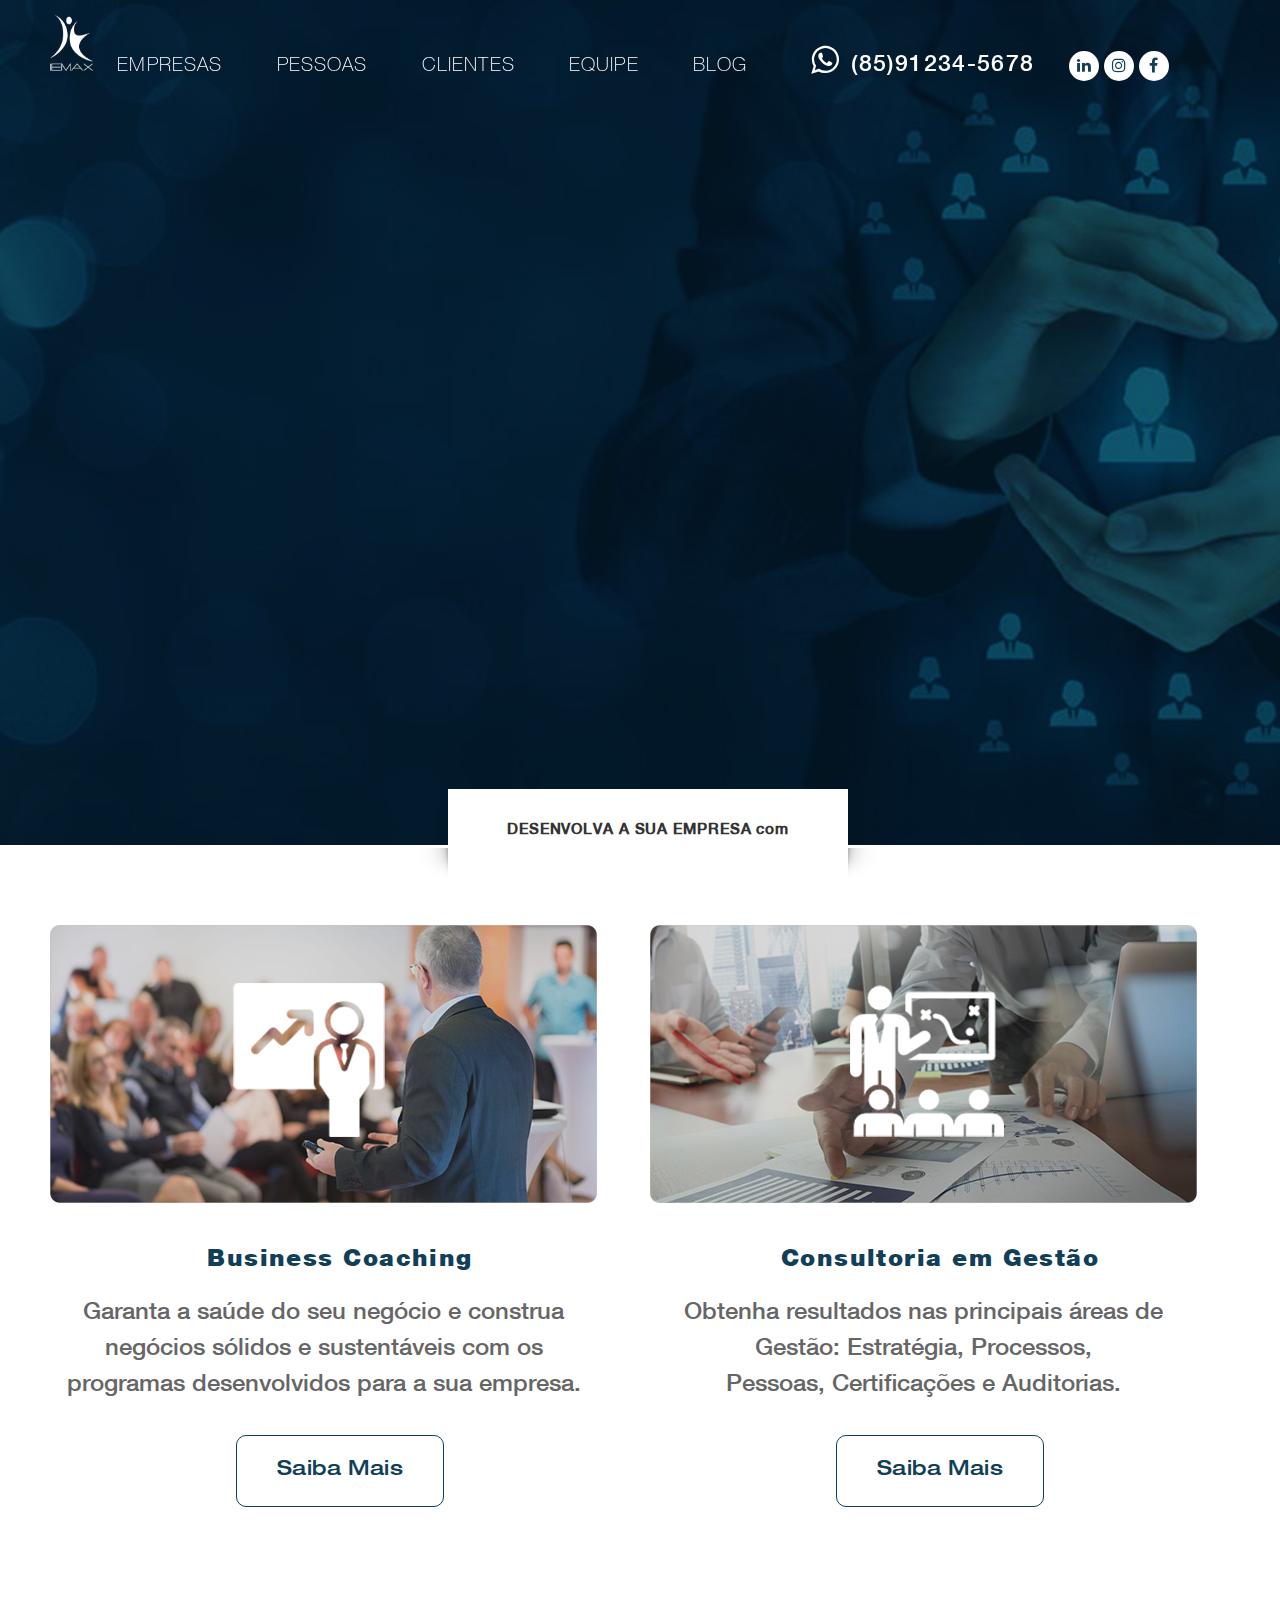
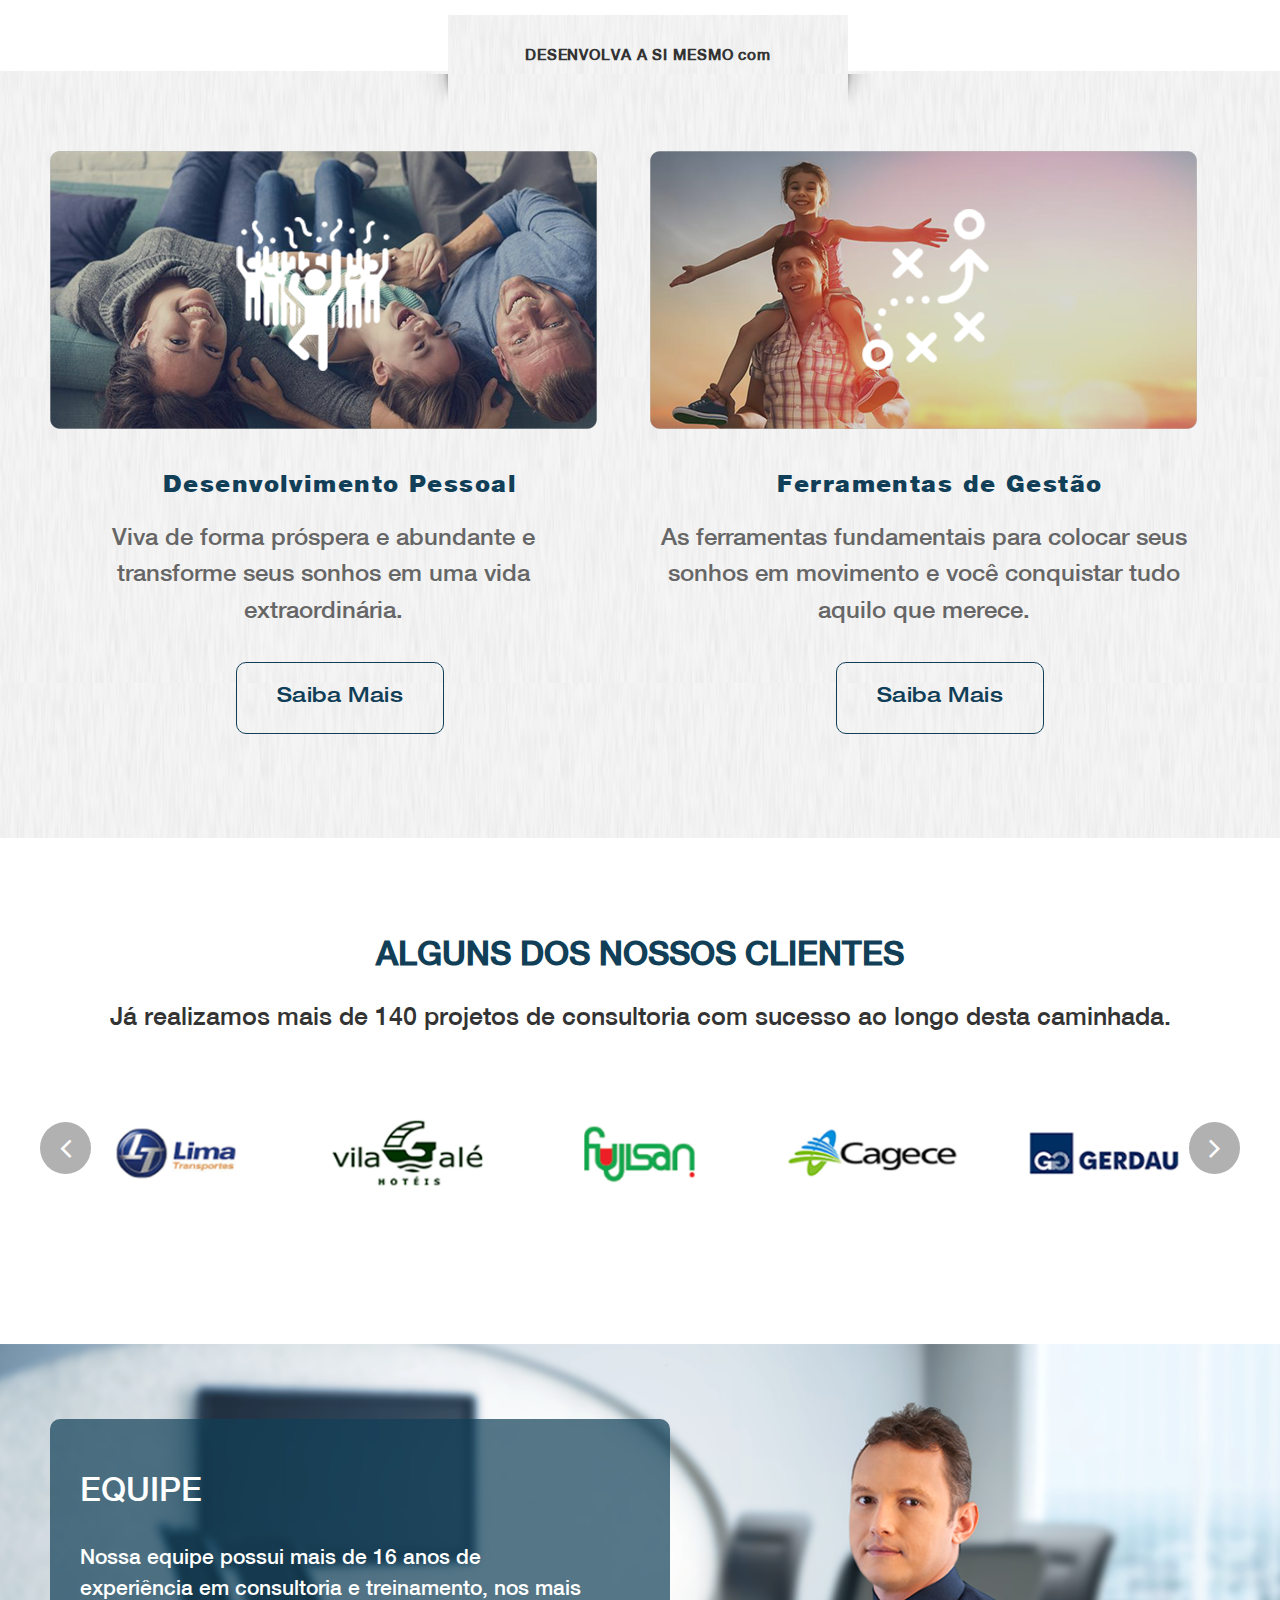
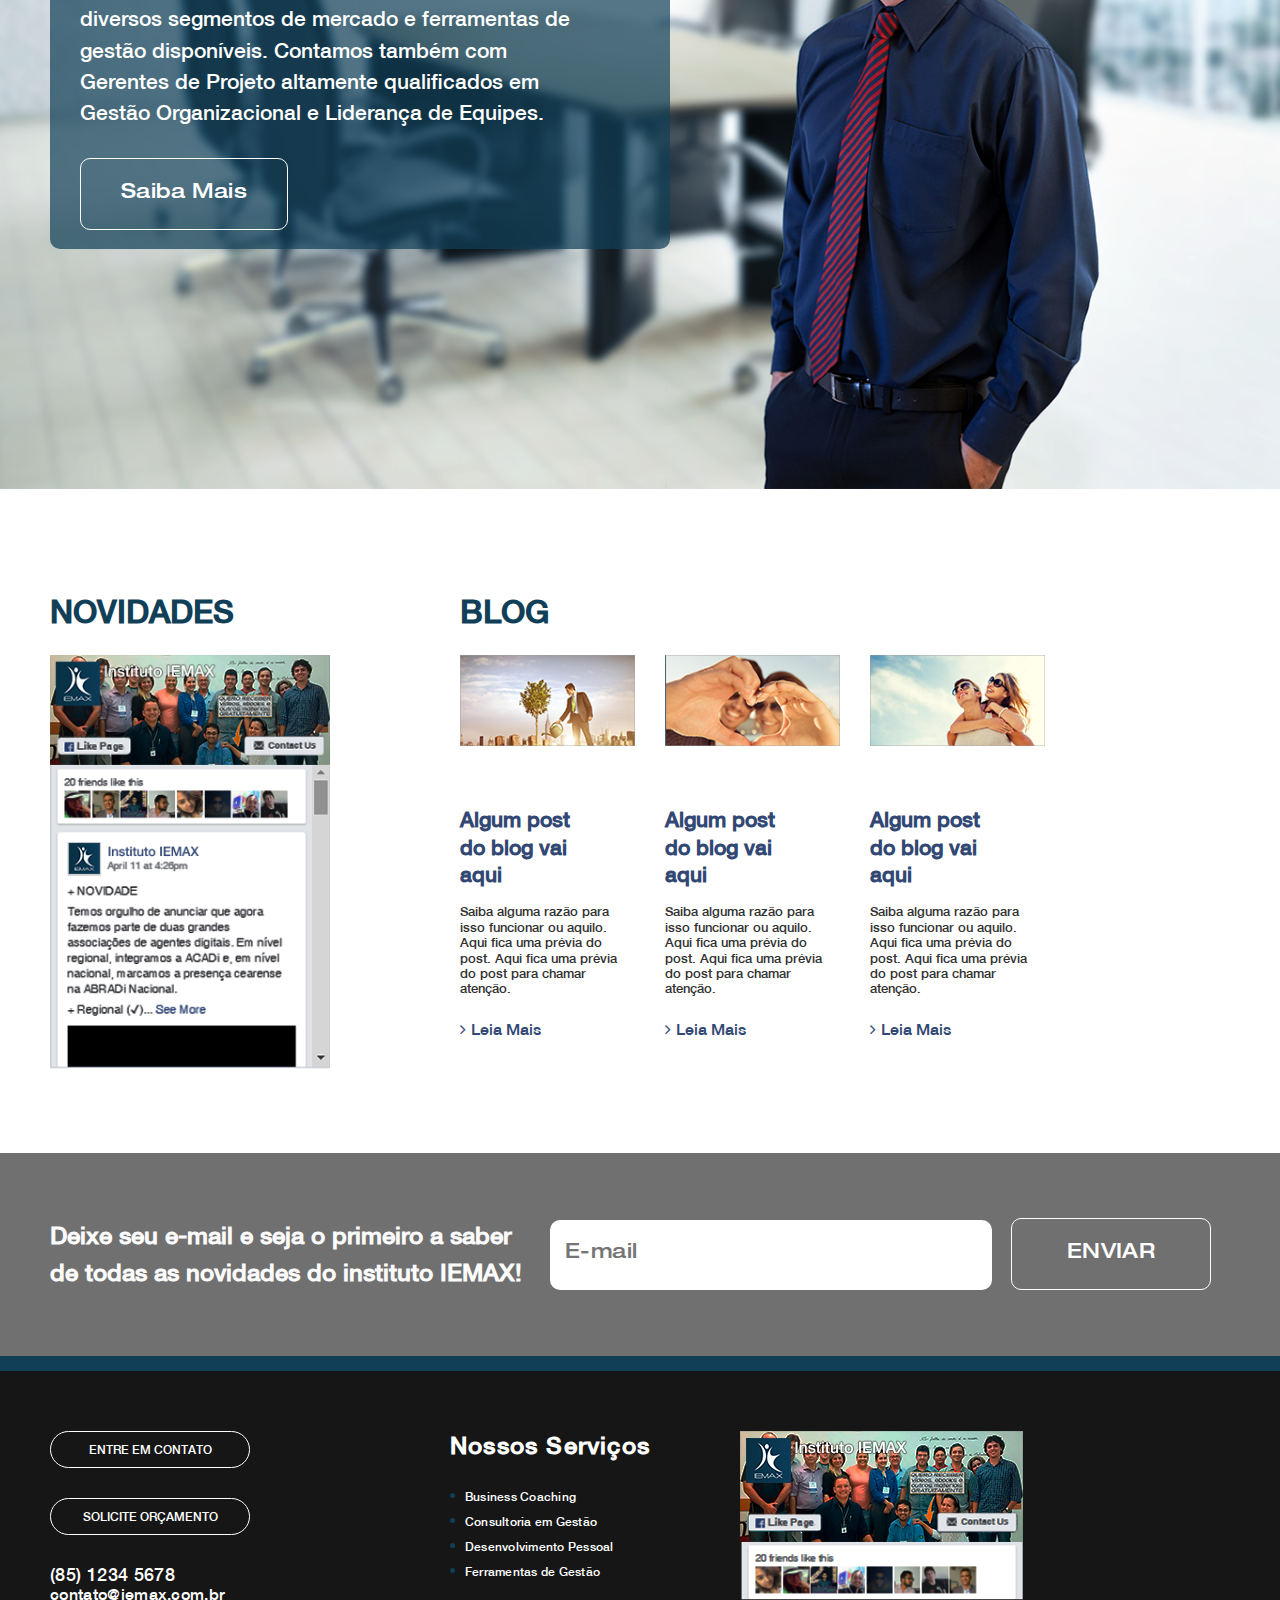
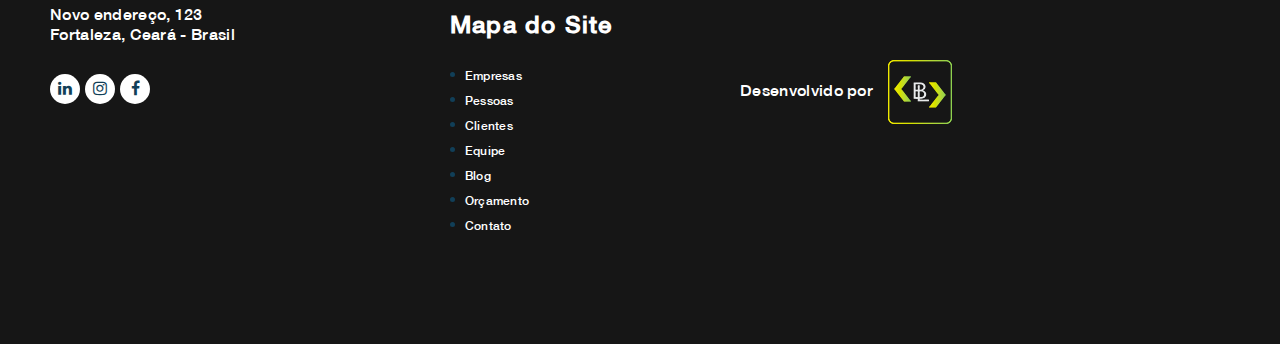
==== index.html @ 298dee43 "Iemax" ====
<!DOCTYPE html>
<html lang="pt">
<head>
  <meta charset="UTF-8">
  <meta name="viewport" content="width=device-width, initial-scale=1">
  <title>Instituto IEMAX | Compromisso com Excelência e Resultados</title>
  <link rel="stylesheet" type="text/css" href="css/style.css">
  <link rel="stylesheet" href="css/font-awesome.min.css">
  <link rel="stylesheet" type="text/css" href="css/grid.css">
  <link rel="stylesheet" href="css/owl.carousel.min.css">
  <link rel="stylesheet" href="css/owl.theme.default.min.css">
  <link rel="shortcut icon" href="img/favicon.ico"/>
</head>


<body>
 <header class="menu">
   <div class="container">
    <span class="mobile-btn"></span>
       <nav class="menu-nav mobile-menu grid-12">
         <ul>
           <li><a class="nav-logo" href="#intro"><img class="logo-menu" src="img/logo.png" alt="Logo IEMAX"></a></li>
           <li><a class="nav" href="#empresa">Empresas</a></li>
           <li><a class="nav" href="#pessoas">Pessoas</a></li>
           <li><a class="nav" href="#clientes">Clientes</a></li>
           <li><a class="nav" href="#equipe">Equipe</a></li>
           <li><a class="nav" href="#noticias">Blog</a></li>
           <li class="contato"><i class="fa fa-2x fa-whatsapp"></i><span class="telefone">(85)91234-5678</span></li>
           <li class="redes"><a class="icon" target="_blank" href="https://www.linkedin.com/company-beta/10015146/?pathWildcard=10015146"><i class="fa fa-linkedin"></i></a><a class="icon" target="_blank" href="https://www.instagram.com/instituto_iemax/"><i class="fa fa-instagram"></i></a><a class="icon" target="_blank" href="https://www.facebook.com/iemaxinstitutodeexcelencia"><i class="fa fa-facebook"></i></a></li>
         </ul>
       </nav>
       
   </div>
 </header>

 <div class="img-cor">
   <main class="intro" id="intro">
     <div class="container">
       <img class="logo" src="img/logo.png" alt="IEMAX">

       <h1><span class="first"><span class="margin"></span>Somos especialistas em <span class="up">desenvolver</span> a<br> </span><span class="second"><span class="up">excelência</span> em <strong>empresas</strong> e <strong>pessoas</strong></span></h1>
       <h2><span class="light">com</span> ferramentas<span class="light">/</span>consultorias<span class="light">/</span><span class="br"></span>treinamentos</h2>
     </div>
   </main>
 </div>

 <section class="empresa" id="empresa">
   <h1>DESENVOLVA A SUA EMPRESA com</h1>
   <div class="container">
      <div class="item grid-6">
        <img src="img/presentation.png" alt="Apresentação">
        <h2>Business Coaching</h2>
        <p>Garanta a saúde do seu negócio e construa negócios sólidos e sustentáveis com os<br> programas desenvolvidos para a sua empresa.</p>
        <a class="botao" href="business.html">Saiba Mais</a>
      </div>
      <div class="item grid-6">
        <span class="br"></span><img src="img/strategy.png" alt="Estratégia">
        <h2>Consultoria em Gestão</h2>
        <p>Obtenha resultados nas principais áreas de Gestão: Estratégia, Processos,<br> Pessoas, Certificações e Auditorias.</p>
        <a class="botao" href="consultoria.html">Saiba Mais</a>
      </div>
   </div>
 </section>

 <section class="pessoas" id="pessoas">
   <h1>DESENVOLVA A SI MESMO com</h1>
   <div class="container">
      <div class="item grid-6">
        <img src="img/desenvolvimento.png" alt="Apresentação">
        <h2>Desenvolvimento Pessoal</h2>
        <p>Viva de forma próspera e abundante e transforme seus sonhos em uma vida extraordinária.</p>
        <a class="botao" href="desenvolvimento.html">Saiba Mais</a>
      </div>
      <div class="item grid-6">
        <span class="br"></span><img src="img/gestao.png" alt="Estratégia">
        <h2>Ferramentas de Gestão</h2>
        <p>As ferramentas fundamentais para colocar seus sonhos em movimento e você conquistar tudo aquilo que merece.</p>
        <a class="botao" href="ferramentas.html">Saiba Mais</a>
      </div>
   </div>
 </section>

  <section class="clientes" id="clientes">
   <div class="container">
     <h1>Alguns dos nossos clientes</h1>
     <p>Já realizamos mais de 140 projetos de consultoria com sucesso ao longo desta caminhada.</p>
       <div class="owl-carousel">
        
            <div class="owl-item">
                <img src="img/logos/fujisan.png" alt="Logo Fujisan" />
            </div>

            <div class="owl-item">
                <img src="img/logos/cagece.png" alt="Logo Cagece" />
            </div>

            <div class="owl-item">
                <img src="img/logos/gerdau.png" alt="" />
            </div>

            <div class="owl-item">
                <img src="img/logos/servis.png" alt="" />
            </div>

            <div class="owl-item">
                <img src="img/logos/lima.png" alt="" />
            </div>

            <div class="owl-item">
                <img src="img/logos/vilagale.png" alt="" />
            </div>
        
      </div>
   </div>
  </section>

  <section class="equipe" id="equipe">
    <div class="container">
      <div class="grid-12">
        <div class="quadro">
          <h2>Equipe</h2>
          <p>Nossa equipe possui mais de 16 anos de experiência em consultoria e treinamento, nos mais diversos segmentos de mercado e ferramentas de gestão disponíveis. Contamos também com Gerentes de Projeto altamente qualificados em Gestão Organizacional e Liderança de Equipes.</p>
          <a class="botao" href="equipe.html">Saiba Mais</a>
        </div>
      </div>
    </div>
  </section>

  <section class="noticias" id="noticias">
   <div class="container">
     <div class="novidades grid-3">
       <h2>Novidades</h2>
       <img src="img/facebook.png" alt="Facebook">
     </div>

     <div class="blog grid-9">
       <h2>Blog</h2>
       <div class="item grid-3">
         <img src="img/blog1.png" alt="Blog 1">
         <h3>Algum post do blog vai aqui</h3>
         <p>Saiba alguma razão para isso funcionar ou aquilo. Aqui fica uma prévia do post. Aqui fica uma prévia do post para chamar atenção.</p>
         <i class="fa fa-angle-right"></i><a href="#">Leia Mais</a>
       </div>
       <div class="item grid-3">
         <img src="img/blog2.png" alt="Blog 1">
         <h3>Algum post do blog vai aqui</h3>
         <p>Saiba alguma razão para isso funcionar ou aquilo. Aqui fica uma prévia do post. Aqui fica uma prévia do post para chamar atenção.</p>
         <i class="fa fa-angle-right"></i><a href="#">Leia Mais</a>
       </div>
       <div class="item grid-3">
         <img src="img/blog3.png" alt="Blog 1">
         <h3>Algum post do blog vai aqui</h3>
         <p>Saiba alguma razão para isso funcionar ou aquilo. Aqui fica uma prévia do post. Aqui fica uma prévia do post para chamar atenção.</p>
         <i class="fa fa-angle-right"></i><a href="#">Leia Mais</a>
       </div>
     </div>
   </div>
  </section>

  <section class="isca">
    <div class="container">
      <div class="texto grid-5">
        <h2>Deixe seu e-mail e seja o primeiro a saber de todas as novidades do instituto IEMAX!</h2>
      </div>
      <div class="grid-7">
        <form>
          <label>E-mail</label>
          <input type="text" placeholder="E-mail">
          <button type="submit">Enviar</button>
        </form>
      </div>
    </div>
  </section>

  <footer class="footer">
    <div class="container">
      <div class="primeira-coluna grid-4">
        <a class="botao" href="#">Entre em Contato</a>
        <a class="botao" href="#">Solicite Orçamento</a>
        <p class="numero">(85) 1234 5678</p>
        <p>contato@iemax.com.br</p>
        <p>Novo endereço, 123</p>
        <p>Fortaleza, Ceará - Brasil</p>
        <div class="redes">
          <a class="icon" target="_blank" href="https://www.linkedin.com/company-beta/10015146/?pathWildcard=10015146"><i class="fa fa-linkedin"></i></a><a class="icon" target="_blank" href="https://www.instagram.com/instituto_iemax/"><i class="fa fa-instagram"></i></a><a class="icon" target="_blank" href="https://www.facebook.com/iemaxinstitutodeexcelencia"><i class="fa fa-facebook"></i></a>
        </div>
      </div>

      <div class="segunda-coluna grid-3">
         <h2>Nossos Serviços</h2>
         <ul>
          <li><a href="business.html">Business Coaching</a></li>
          <li><a href="consultoria.html">Consultoria em Gestão</a></li>
          <li><a href="desenvolvimento.html">Desenvolvimento Pessoal</a></li>
          <li><a href="ferramentas.html">Ferramentas de Gestão</a></li>
        </ul>
        <h2>Mapa do Site</h2>
        <ul>
          <li><a href="#">Empresas</a></li>
          <li><a href="#">Pessoas</a></li>
          <li><a href="#">Clientes</a></li>
          <li><a href="#">Equipe</a></li>
          <li><a href="#">Blog</a></li>
          <li><a href="#">Orçamento</a></li>
          <li><a href="#">Contato</a></li>
        </ul>
      </div>

      <div class="terceira-coluna grid-5">
        <img src="img/footer.png" alt="Redes">
        <div class="logo-breno">
          <p>Desenvolvido por </p>
          <a href="http://brenolemos.com"><img src="img/logo-breno-vazada.png" alt=""></a>
        </div>
      </div>
    </div>
  </footer>
  
  
  <script type="text/javascript" src="js/jquery-3.2.1.min.js"></script>
  <script type="text/javascript" src="js/owl.carousel.min.js"></script>
  <script type="text/javascript" src="js/plugins.js"></script>
  <script type="text/javascript" src="js/app.js"></script>
  
</body>
</html>
---- css/style.css ----
@font-face {
  font-family: 'HelveNueThin';
  src: url('../fonts/HelveticaNeueLTPro-Th.otf');
}
@font-face {
  font-family: 'Alright Sans Regular';
  src: url('../fonts/Alright Sans/AlrightSans-Regular-v3.otf');
}
@font-face {
  font-family: 'Alright Sans Light';
  src: url('../fonts/Alright Sans/AlrightSans-Light-v3.otf');
}
@font-face {
  font-family: 'Alright Sans Medium';
  src: url('../fonts/Alright Sans/AlrightSans-Medium-v3.otf');
}
@font-face {
  font-family: 'Alright Sans Bold';
  src: url('../fonts/Alright Sans/AlrightSans-Bold-v3.otf');
}
@font-face {
  font-family: 'Alright Sans Black';
  src: url('../fonts/Alright Sans/AlrightSans-Black-v3.otf');
}
@font-face {
  font-family: 'Alright Sans Light';
  src: url('../fonts/Alright Sans/AlrightSans-Light-v3.otf');
}
@font-face {
  font-family: 'Helvetica Medium';
  src: url('../fonts/helvetica-65-medium.ttf');
}
@font-face {
  font-family: 'Helvetica Black';
  src: url('../fonts/helvetica-95-black.ttf');
}
@font-face {
  font-family: 'HelveticaNeue Medium';
  src: url('../fonts/helvetica-neue-lt-std-63-medium-extended.otf');
}
/* Reset */

body, h1, h2, h3, p, ul {
  margin: 0;
  padding: 0;
}
img {
  display: block;
  max-width: 100%;
}
/* Menu */
.menu {
  padding-top: 15px;
  padding-bottom: 15px;
  position: fixed;
  top: 0;
  width: 100%;
  background-color: transparent;
  z-index: 1000;
  transition: all .3s ease;
}
.menu-nav {
  float: left;
}
.menu-nav li {
  display: inline-block;
  margin: 0;
}
.menu-nav .nav-logo .logo-menu {
  width: 43.333px;
  height: 56px;
}

.menu-nav .contato {
  margin-left: 30px;
  margin-right: 10px;
}
.menu-nav .nav {
  display: block;
  padding: 0 20px;
  text-decoration: none;
  color: #ffffff;
  font-size: 1.2em;
  line-height: 2.5137em;
  font-family: 'HelveNueThin', sans-serif;
  text-transform: uppercase;
  letter-spacing: 0.06em;
  transition: all .3s ease;
  margin-right: 10px;
}
.menu-nav .nav:hover {

  border-radius: 50px;
  background: #113f58;
}

.redes li {
  display: inline-block;
}
.fa-whatsapp {
  text-decoration: none;
  color: #fff;
	margin-right: 5px;
	display: inline-block;
	width: 25px;
	height: 25px;
	text-align: center;
	text-rendering: auto;
}
.redes .icon {
  text-decoration: none;
  color: #113f58;
  border-radius: 50%;
	margin-right: 5px;
	display: inline-block;
	width: 30px;
	height: 30px;
	text-align: center;
	background: #fff;
	text-rendering: auto;
    transition: all .3s ease;
}
.redes .icon:hover {
  color: #fff;
  background: #113f58;
}
.redes i {
  margin-top: 6px;
}
.telefone {
  color: #fff;
  font-family: 'Helvetica Medium', sans-serif;
  font-size: 1.43em;
  letter-spacing: 0.06em;
  margin-left: 10px;
  margin-right: 20px;
  margin-top: -10px;
}
.fa {
  margin-top: 4px;
}
/*Mobile-Menu*/
@media only screen and (max-width: 768px) {

.mobile-btn {
	display: block;
	color: white;
	width: 36px;
	height: 36px;
	border-top: 4px solid;
	margin: 20px 0 0 20px;
	float: left;
	position: relative;
    left: 0;
	cursor: pointer;
	-webkit-backface-visibility: hidden;
}

.mobile-btn::after, .mobile-btn::before {
	content: '';
	display: block;
	height: 4px;
	margin-top: 6px;
	background: currentColor;
	position: relative;
	transition: transform .2s ease;
}

.mobile-btn.active {
	border-top-color: transparent;
}

.mobile-btn.active::after {
	margin-top: 0px;
	top: 2px;
	transform: rotate(45deg);
}

.mobile-btn.active::before {
	margin-top: 0px;
	top: 6px;
	transform: rotate(135deg);
}

.menu-nav.mobile-menu {
	position: fixed;
	background: #161616;
	padding: 10px;
	top: 80px;
	left: 10px;
    max-width: 280px;
	opacity: 0;
	visibility: hidden;
	transform: translate3d(60px, 0px, 0px);
	transition: .3s;
}

.menu-nav.mobile-menu.active {
	opacity: 1;
	visibility: visible;
	transform: translate3d(0px, 0px, 0px);
}

.menu-nav.mobile-menu li {
	display: block;
}
  .menu-nav.mobile-menu .contato, .menu-nav.mobile-menu .redes {
    margin: 10px auto;
    text-align: center;
  }

.menu-nav.mobile-menu li a {
	border-bottom: 2px solid;
	text-align: center;
}
  .menu-nav .nav-logo .logo-menu {
    text-align: center;
    margin: 0 auto;
  }
	
}

/* Intro */
.intro {
  background: url(../img/bg-intro.jpg) no-repeat center center;
  background-size: cover;
  padding: 150px 0 180px 0;
  text-align: center;
  position: relative;
}

.intro img {
  display: block;
  margin: 0 auto 50px auto;
}
.intro h1 {
  font-family: 'Alright Sans Regular', sans-serif;
  color: #fff;
  font-size: 2.1893em;
  line-height: 1.5625em;
  border-top: solid 1px rgba(255, 255, 255, 0.25);
  border-bottom: solid 1px rgba(255, 255, 255, 0.25);
  width: 662px;
  margin: 0 auto 1.25em auto;
}

.intro h1::before {
  content: '';
  display: block;
  width: 662px;
  border-top: solid 1px;
  border-color: rgba(255, 255, 255, 0.25);
  margin: 10px auto 0.35em auto;
}
.intro h1::after {
  content: '';
  display: block;
  width: 662px;
  border-top: solid 1px;
  border-color: rgba(255, 255, 255, 0.25);
  margin: 10px auto 0.25em auto;
}
.intro h2 {
  color: #fff;
  margin-top: 20px;
  font-family: 'Alright Sans Black';
  font-size: 1.49em;
  line-height: 1.8362em;
  letter-spacing: 0.03em;
  text-transform: uppercase;
}
.intro .light {
  font-family: 'Alright Sans Light';
  text-transform: none;
  font-size: 1em;
}
.intro .first {
  letter-spacing: -0.014em;
}
.intro .second {
  letter-spacing: 0.033em;
}
.intro .up {
  text-transform: uppercase;
}
.intro strong {
  font-family: 'Alright Sans Bold';
}

@media only screen and (max-width: 767px) {
  .intro {
    text-align: center;
  }
  .intro h1 {
    font-size: 1.5em;
    border-top: solid 1px rgba(255, 255, 255, 0.25);
    border-bottom: solid 1px rgba(255, 255, 255, 0.25);
    width: 300px;
  }
  .intro h1::before, .intro h1::after {
    width: 300px;
  }
  .intro h2 {
    font-size: 0.9em;
    text-align: center;
    max-width: 300px;
  }
  .intro .br {
    display: block;
  }
}

/* Empresa */
.empresa {
  padding: 80px 0;
  position: relative;
}
.empresa h1 {
  text-align: center;
  display: block;
  position: absolute;
  left: 35%;
  top: -56px;
  background-color: #fff;
  z-index: 99;
  width: 400px;
  font-family: 'Helvetica Medium', sans-serif;
  font-size: 0.9275em;
  letter-spacing: 0.06em;
  color: #333;
  padding-top: 30px;
  padding-bottom: 10px;
}
.empresa h1::before {
  content: '';
  position: absolute;
  bottom: -38px;
  left: -35px;
  width: 35px;
  height: 38px;
  background: url("../img/shadow.png");
}
.empresa h1::after {
  -moz-transform: scaleX(-1);
  -webkit-transform: scaleX(-1);
  -ms-transform: scaleX(-1);
  transform: scaleX(-1);
  content: '';
  position: absolute;
  bottom: -38px;
  right: -35px;
  width: 35px;
  height: 38px;
  background: url("../img/shadow.png");
}
.empresa .item {
  text-align: center;
  margin-bottom: 40px;
}

.empresa .item h2 {
  margin-top: 45px;
  margin-bottom: 25px;
  text-align: center;
  font-size: 1.5081em;
  line-height: 0.8281em;
  letter-spacing: 0.06em;
  color: #113f58;
  font-family: 'Helvetica Black';
}
.empresa .item p {
  font-size: 1.5081em;
  line-height: 1.5em;
  color: #666666;
  font-family: 'Helvetica Medium';
  text-align: center;
  margin-bottom: 50px;
  max-width: 547px;
}
.empresa .item .botao {
  font-family: 'HelveticaNeue Medium';
  font-size: 1.25em;
  line-height: 2em;
  letter-spacing: 0.02em;
  color: #113f58;
  text-decoration: none;
  text-align: center;
  margin: 0 auto;
  border: 1.5px solid #113f58;
  padding: 25px 40px;
  border-radius: 10px;
  transition: all .3s ease;
}
.empresa .item .botao:hover {
  color: #fff;
  background: #113f58;
}
@media only screen and (max-width: 767px) {
  /*.empresa h1 {
    left: 20%;
    max-width: 300px;
  }*/
  .empresa h1 {
    font-size: 0.8em;
    width: 19em;
    height: 2.5em;
    top: -31px;
    line-height: 2.5em;
    margin-bottom: -2.5em;
    margin-left: -5em;
    padding-top: 0.5em;
  }

  .empresa h1:before, .empresa h1:after {
    height: 15px;
    bottom: -15px;
    background-size: 100% 100%;
  }
  .empresa .br {
    display: block;
    margin-bottom: 50px;
  }
}

@media only screen and (max-width: 350px) {
  .empresa h1 {
    left: 30%;
  }
}
/* Pessoas */
.pessoas {
  padding: 80px 0;
  position: relative;
  background: url("../img/metallic.png");
  margin-top: 60px;
}
.pessoas h1 {
  text-align: center;
  display: block;
  position: absolute;
  left: 35%;
  top: -56px;
  background-color: #fff;
  z-index: 99;
  width: 400px;
  font-family: 'Helvetica Medium', sans-serif;
  font-size: 0.9275em;
  letter-spacing: 0.06em;
  color: #333;
  padding-top: 30px;
  padding-bottom: 10px;
  background: url("../img/metallic.png");
}
.pessoas h1::before {
  content: '';
  position: absolute;
  bottom: -38px;
  left: -35px;
  width: 35px;
  height: 38px;
  background: url("../img/shadow.png");
}
.pessoas h1::after {
  -moz-transform: scaleX(-1);
  -webkit-transform: scaleX(-1);
  -ms-transform: scaleX(-1);
  transform: scaleX(-1);
  content: '';
  position: absolute;
  bottom: -38px;
  right: -35px;
  width: 35px;
  height: 38px;
  background: url("../img/shadow.png");
}
.pessoas .item {
  text-align: center;
  margin-bottom: 40px;
}

.pessoas .item h2 {
  margin-top: 45px;
  margin-bottom: 25px;
  text-align: center;
  font-size: 1.5081em;
  line-height: 0.8281em;
  letter-spacing: 0.06em;
  color: #113f58;
  font-family: 'Helvetica Black';
}
.pessoas .item p {
  font-size: 1.5081em;
  line-height: 1.5em;
  color: #666666;
  font-family: 'Helvetica Medium';
  text-align: center;
  margin-bottom: 50px;
  max-width: 547px;
}
.pessoas .item .botao {
  font-family: 'HelveticaNeue Medium';
  font-size: 1.25em;
  line-height: 2em;
  letter-spacing: 0.02em;
  color: #113f58;
  text-decoration: none;
  text-align: center;
  margin: 0 auto;
  border: 1.5px solid #113f58;
  padding: 25px 40px;
  border-radius: 10px;
  transition: all .3s ease;
}
.pessoas .item .botao:hover {
  color: #fff;
  background: #113f58;
}
@media only screen and (max-width: 767px) {
  .pessoas h1 {
    font-size: 0.9em;
    width: 18em;
    height: 2.5em;
    top: -35px;
    line-height: 2.5em;
    margin-bottom: -2.5em;
    margin-left: -5em;
    padding-top: 0.5em;
  }

  .pessoas h1:before, .pessoas h1:after {
    height: 15px;
    bottom: -15px;
    background-size: 100% 100%;
  }
  /*.pessoas h1 {
    left: 20%;
    max-width: 300px;
  }*/
  .pessoas .br {
    display: block;
    margin-bottom: 50px;
  }
 
}

@media only screen and (max-width: 350px) {
  .pessoas h1 {
    left: 30%;
  }
}

/* Clientes */
.clientes {
  padding: 80px 0;
  text-align: center;
}
.clientes h1 {
  font-family: 'Helvetica Medium';
  font-size: 2.065em;
  line-height: 2.1718em;
  color: #113f58;
  text-transform: uppercase;
}
.clientes p {
  font-family: 'Helvetica Medium';
  font-size: 1.5443em;
  line-height: 2.1718em;
  color: #333333;
}

.owl-carousel .fa-angle-left {
  color: #fff;
  background: #B1B1B1;
  border-radius: 50%;
  padding: 10px 20px;
  position: absolute;
  bottom: 90px;
  left: 0;
  overflow: hidden;
}
.owl-carousel .fa-angle-right {
  color: #fff;
  background: #B1B1B1;
  border-radius: 50%;
  padding: 10px 20px;
  position: absolute;
  bottom: 90px;
  right: 0;
  overflow: hidden;
}

/*Equipe*/

.equipe {
  background: url('../img/bg-equipe.png') no-repeat center center;
  background-size: cover;
}
.equipe-interna .quadro-interna {
  margin: 120px 0 !important;
  padding-bottom: 150px !important;
}

.equipe-interna .interna {
  font-size: 1em;
  letter-spacing: 0.02em;
  margin-bottom: 0;
}
.equipe-interna h3 {
  font-family: 'Helvetica Medium';
  color: #fff;
  font-size: 1.5em;
  line-height: 1.8321em;
  margin-bottom: 10px;
  margin-top: 30px;
  text-transform: uppercase;
  font-weight: normal;
  opacity: 1;
}
.equipe-interna ul {
  list-style: none;
}
.equipe-interna li {
  font-size: 1em;
  letter-spacing: 0.02em;
  margin-bottom: 0;
  font-family: 'Helvetica Medium';
  color: #fff;
  line-height: 1.5em;
  font-weight: normal;
  opacity: 1;
}
.equipe-interna i {
  margin-right: 10px;
}
.equipe .quadro {
  background-color: rgba(17, 63, 88, 0.71);
  max-width: 620px;
  border-radius: 10px;
  padding-top: 40px;
  padding-left: 30px;
  padding-right: 75px;
  padding-bottom: 35px;
  margin-bottom: 240px;
  margin-top: 75px;
}
.equipe h2 {
  font-family: 'Helvetica Medium';
  color: #fff;
  font-size: 2.0875em;
  line-height: 1.8321em;
  margin-bottom: 20px;
  text-transform: uppercase;
  font-weight: normal;
  opacity: 1;
}
.equipe p {
  font-family: 'Helvetica Medium';
  color: #fff;
  font-size: 1.3062em;
  line-height: 1.5em;
  margin-bottom: 45px;
  font-weight: normal;
  opacity: 1;
}
.equipe .botao {
  font-family: 'HelveticaNeue Medium';
  font-size: 1.25em;
  line-height: 2em;
  letter-spacing: 0.02em;
  color: #fff;
  text-decoration: none;
  text-align: center;
  margin: 0 auto;
  border: 1.5px solid #fff;
  padding: 25px 40px;
  border-radius: 10px;
  transition: all .3s ease;
  z-index: 99;
  opacity: 1
}
.equipe .botao:hover {
  color: #113f58;
  background: #fff;
}
@media only screen and (max-width: 767px) {
  .equipe .quadro {
    max-width: 300px;
    padding-left: 10px;
    padding-right: 10px;
  }
  .equipe p {
    font-size: 1.2em;
  }
  .equipe-interna .quadro-interna {
    padding-bottom: 30px !important;
  }
}

/*Notícias*/
.noticias {
  padding: 80px 0;
  
}
.noticias h2 {
  font-family: 'Helvetica Medium', sans-serif;
  text-transform: uppercase;
  font-size: 1.9712em;
  line-height: 2.7512em;
  color: #113f58;
}
.noticias .blog {
  padding-left: 100px;
}
.noticias .blog .item {
  margin-right: 20px;
}
.noticias .blog h2 {
  margin-left: 10px;
}
.noticias .blog h3 {
  font-family: 'Helvetica Medium', sans-serif;
  font-size: 1.3412em;
  line-height: 1.3018em;
  color: #324874;
  max-width: 110px;
  margin-top: 60px;
  margin-bottom: 15px;
}
.noticias .blog p {
  font-family: 'Helvetica Medium', sans-serif;
  font-size: 0.8206em;
  line-height: 1.1718em;
  color: #323232;
  margin-bottom: 20px;
}
.noticias .blog a {
  text-decoration: none;
  font-family: 'Helvetica Medium', sans-serif;
  color: #324874;
  margin-left: 5px;
}
.noticias .blog .fa-angle-right {
  color: #324874;
}


@media only screen and (max-width: 767px) {
  .noticias .blog {
    padding-left: 0;
  }
}


/*Isca*/

.isca {
  padding: 65px 0;
  background: #707070;
  border-bottom: 15px solid #113f58;
}
.isca h2 {
  font-family: 'Helvetica Medium', sans-serif;
  font-size: 1.52em;
  line-height: 1.5em;
  color: #fbfbfb;
  max-width: 482px;
}

.isca form label {
  display: none;
}
.isca form input {
  width: 442px;
  background: #ffffff;
  font-family: 'HelveticaNeue Medium', sans-serif;
  font-size: 1.2512em;
  line-height: 1.998em;
  letter-spacing: 0.02em;
  color: #707070;
  padding: 15px;
  border-radius: 10px;
  border: none;
  outline: none;
}
.isca button {
  background: none;
  width: 200px;
  border: 1px solid #fff;
  padding-top: 15px;
  padding-bottom: 15px;
  border-radius: 10px;
  position: relative;
  font-family: 'HelveticaNeue Medium', sans-serif;
  font-size: 1.25em;
  line-height: 2em;
  letter-spacing: 0.02em;
  color: #fff;
  cursor: pointer;
  margin-left: 15px;
  text-transform: uppercase;
}
@media only screen and (max-width: 767px) {
  .isca form input {
    max-width: 300px;
    margin-bottom: 30px;
  }
  .isca form {
    text-align: center;
  }
}

/* Footer */

.footer {
  padding-top: 60px;
  padding-bottom: 80px;
  background: #161616;
  font-family: 'Helvetica Medium', sans-serif;
}
.footer .botao {
  font-size: 0.75em;
  max-width: 200px;
  text-decoration: none;
  border-radius: 50px;
  border: 1px solid #fff;
  background: none;
  color: #fff;
  padding: 10px 30px;
  margin-bottom: 30px;
  display: block;
  text-align: center;
  text-transform: uppercase;
  transition: all .3s ease;
}
.footer .botao:hover {
  background: #fff;
  color: #161616;
}
.footer .numero {
  font-size: 1.1456em;
  color: #fff;
  line-height: 1em;
  letter-spacing: 0.02em;
}
.footer p {
  color: #fff;
  font-size: 1em;
  letter-spacing: 0.02em;
}
.footer .primeira-coluna .redes {
  margin-top: 30px;
}
.footer .primeira-coluna .redes i {
  margin-top: 6px;
}
.footer .primeira-coluna .redes a{
  text-decoration: none;
  color: #113f58;
  border-radius: 50%;
	margin-right: 5px;
	display: inline-block;
	width: 30px;
	height: 30px;
	text-align: center;
	background: #fff;
	text-rendering: auto;
    transition: all .3s ease;
}
.footer .primeira-coluna .redes a:hover {
  color: #fff;
  background: #113f58;
}

.footer .segunda-coluna h2 {
  font-family: 'Helvetica Medium', sans-serif;
  color: #fff;
  font-size: 1.5em;
  letter-spacing: 0.05em;
  margin-bottom: 25px;
  
}
.footer .segunda-coluna ul {
  margin-bottom: 25px;
  list-style-type: none;
}
.footer .segunda-coluna ul li {
  padding-bottom: 5px;
}
.footer .segunda-coluna ul li::before {
  content: '';
  background: #113f58;
  width: 5px;
  height: 5px;
  display: inline-block;
  border-radius: 50%;
  position: relative;
  top: -3px;
  margin-right: 10px;
}
.footer .segunda-coluna a {
  font-family: 'Helvetica Medium', sans-serif;
  color: #fff;
  font-size: 0.7512em;
  line-height: 1.1668em;
  text-decoration: none;
  letter-spacing: 0.02em;
}
.footer .segunda-coluna a:hover {
  color: #113f58;
}
.footer .terceira-coluna {
  text-align: center;
  margin: 0 auto;
}
.footer .terceira-coluna .logo-breno {
  margin-top: 60px;
}
.footer .terceira-coluna .logo-breno p {
  float: left;
  padding-top: 20px;
  margin-right: 15px;
 
}
.footer .terceira-coluna .logo-breno img {
  float: left;
  
}

/*Animações*/

.intro .logo, .intro h1, .intro h2 {
  opacity: 0;
}

.animated {
  -webkit-animation-duration: 1s;
          animation-duration: 1s;
  -webkit-animation-fill-mode: both;
          animation-fill-mode: both;
}

@-webkit-keyframes fadeInUpBig {
  0% {
    opacity: 0;
    -webkit-transform: translate3d(0, 2000px, 0);
            transform: translate3d(0, 2000px, 0);
  }

  100% {
    opacity: 1;
    -webkit-transform: none;
            transform: none;
  }
}

@keyframes fadeInUpBig {
  0% {
    opacity: 0;
    -webkit-transform: translate3d(0, 2000px, 0);
            transform: translate3d(0, 2000px, 0);
  }

  100% {
    opacity: 1;
    -webkit-transform: none;
            transform: none;
  }
}

.fadeInUpBig {
  -webkit-animation-name: fadeInUpBig;
          animation-name: fadeInUpBig;
}
---- css/grid.css ----
*, *:before, *:after {
  -webkit-box-sizing: border-box;
  -moz-box-sizing: border-box;
  box-sizing: border-box;
}

.container {
	max-width: 1200px;
	margin: 0 auto;
	padding: 0px;
	position: relative;
}

.container:after, .container:before {
	content: " ";
	display: table;
}

.container:after {
	clear: both;
}

.grid-1, .grid-2, .grid-3, .grid-4, .grid-5, .grid-6, .grid-7, .grid-8, .grid-9, .grid-10, .grid-11, .grid-12 {
	float: left;
	margin-left: 10px;
	margin-right: 10px;
    display: block;
    min-height: 1px;
}

.grid-1 	{width: calc(8.333% - 20px);}
.grid-2 	{width: calc(16.666% - 20px);}
.grid-3 	{width: calc(25% - 20px);}
.grid-4 	{width: calc(33.333% - 20px);}
.grid-5 	{width: calc(41.666% - 20px);}
.grid-6 	{width: calc(50% - 20px);}
.grid-7 	{width: calc(58.333% - 20px);}
.grid-8 	{width: calc(66.666% - 20px);}
.grid-9 	{width: calc(75% - 20px);}
.grid-10 	{width: calc(83.333% - 20px);}
.grid-11 	{width: calc(91.666% - 20px);}
.grid-12 	{width: calc(100% - 20px);}


@media only screen and (max-width: 767px) {
  .container {
  	max-width: 300px;
  }

  .grid-1, .grid-2, .grid-3, .grid-4, .grid-5, .grid-6, .grid-7, .grid-8, .grid-9, .grid-10, .grid-11, .grid-12, .grid-13, .grid-14, .grid-15, .grid-16, .grid-1-3 {
  	width: 100%;
    width: 300px;
  	margin: 0 0 20px 0;
  	float: none;
  }

}
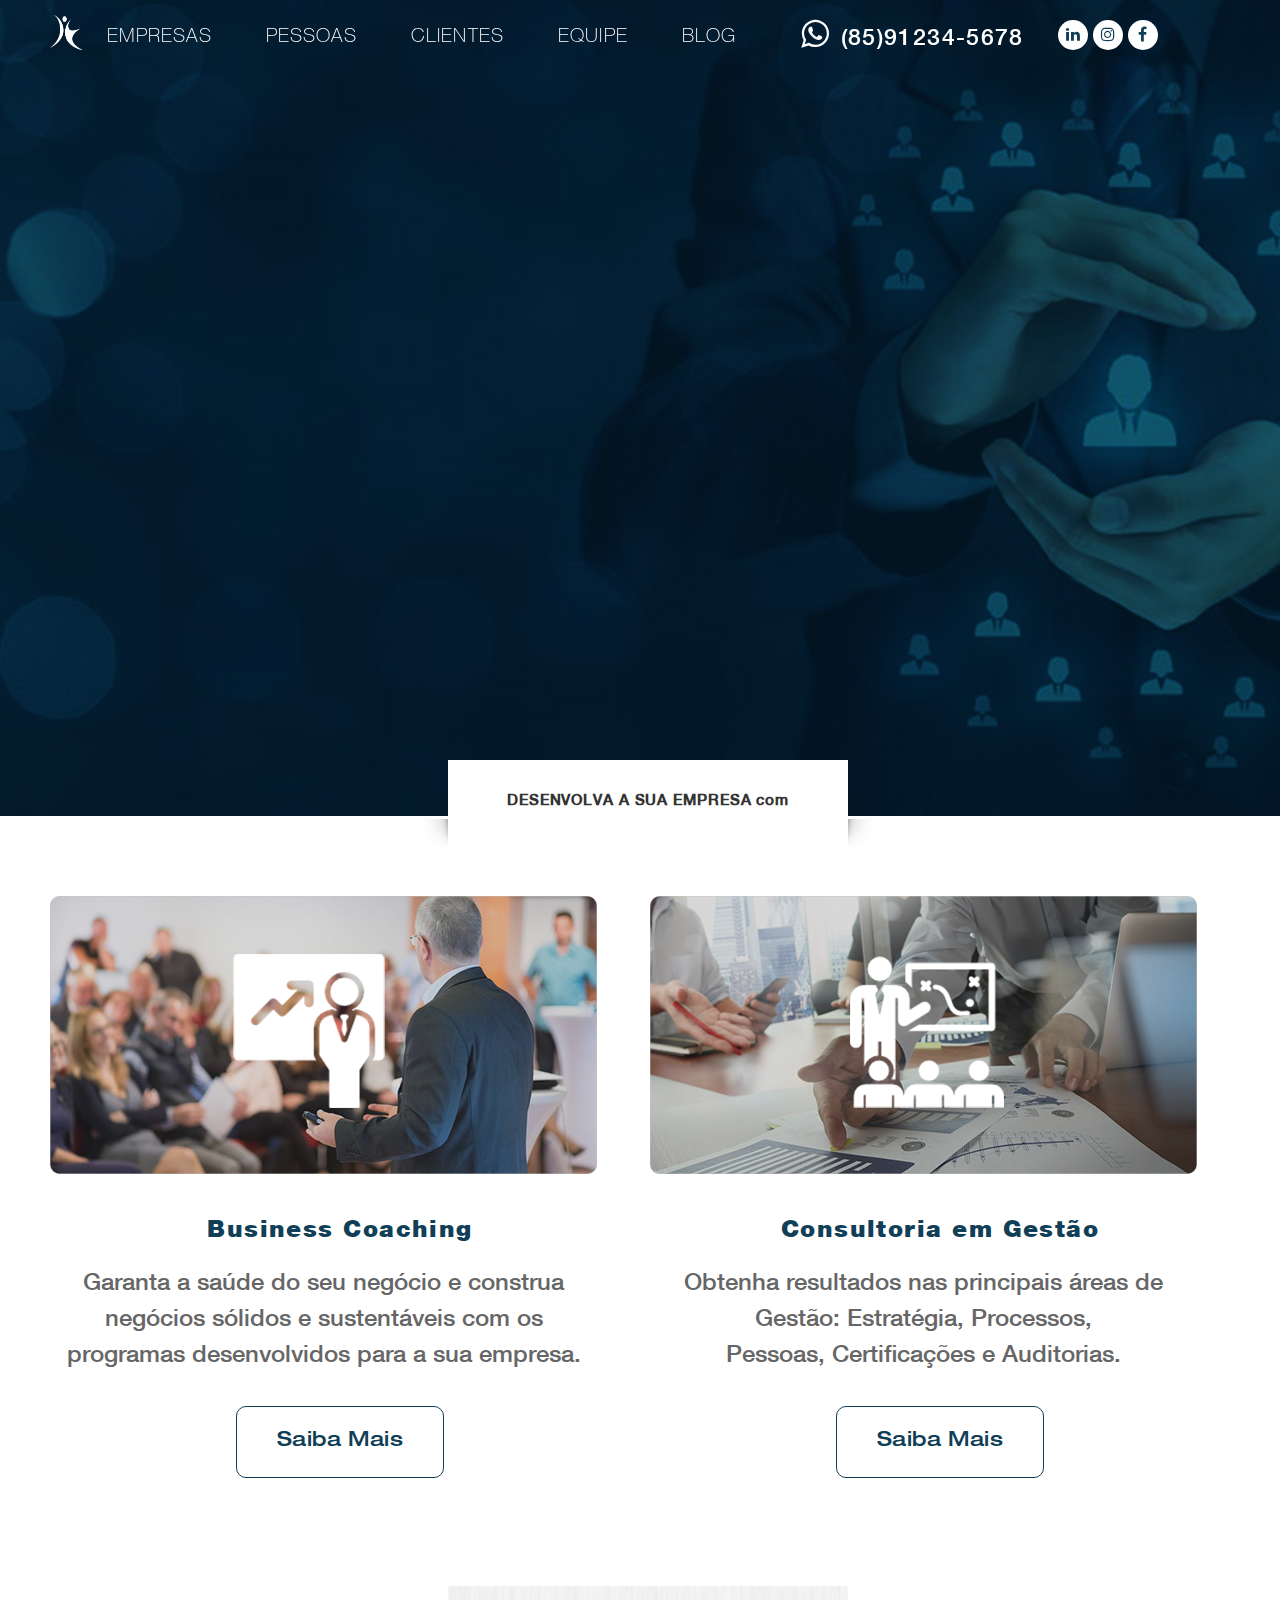
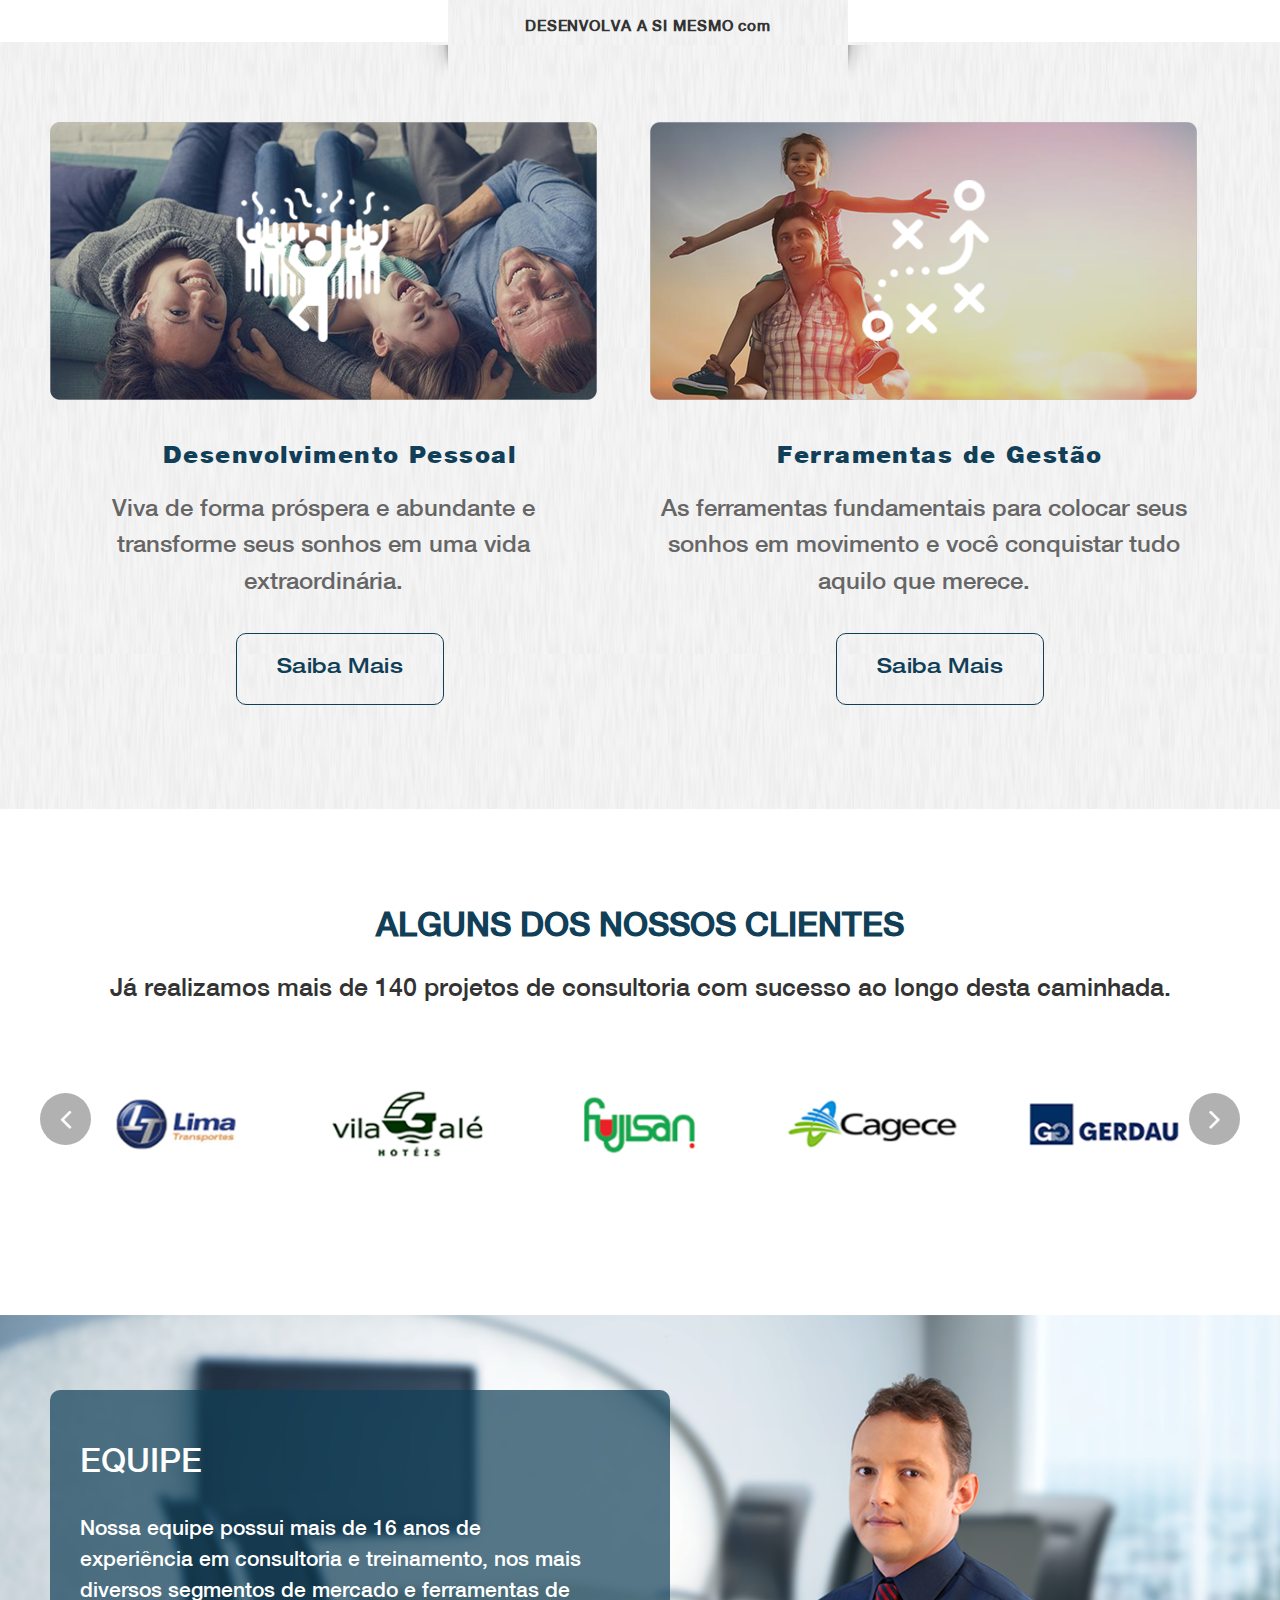
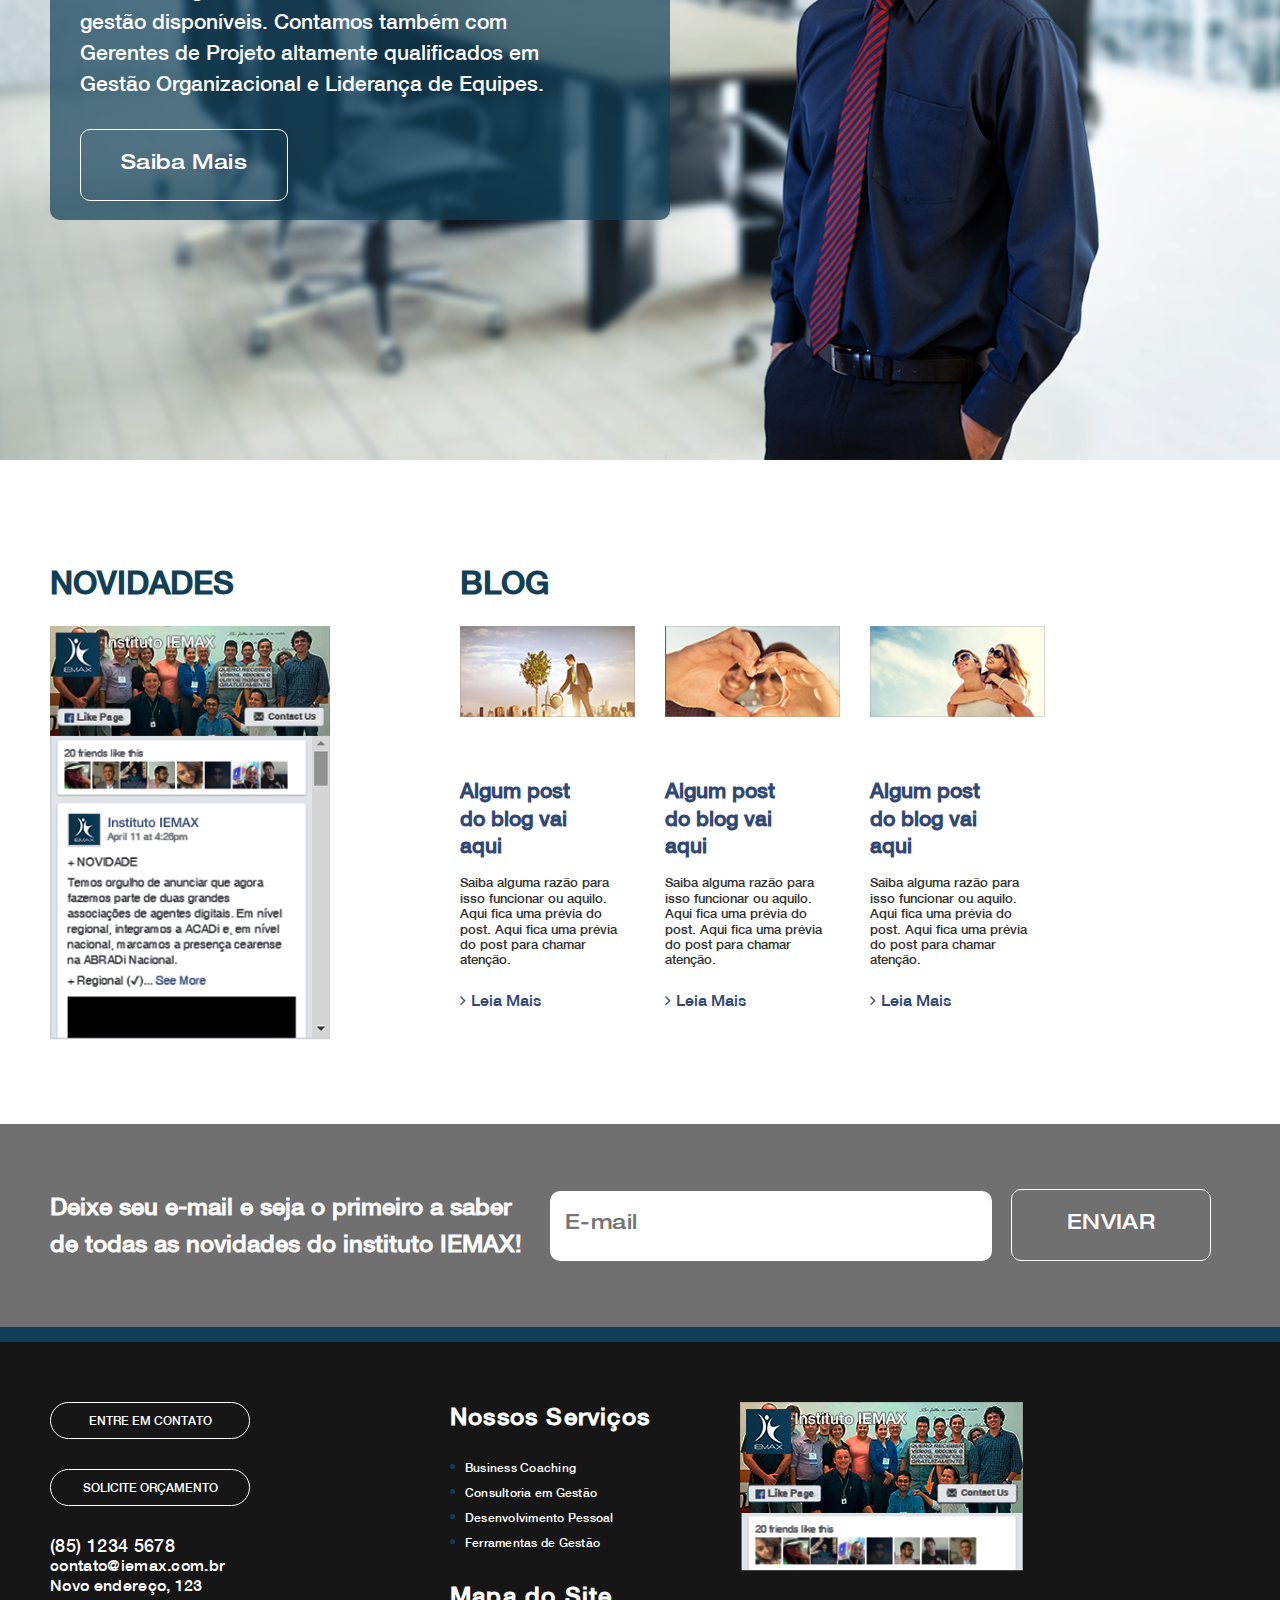
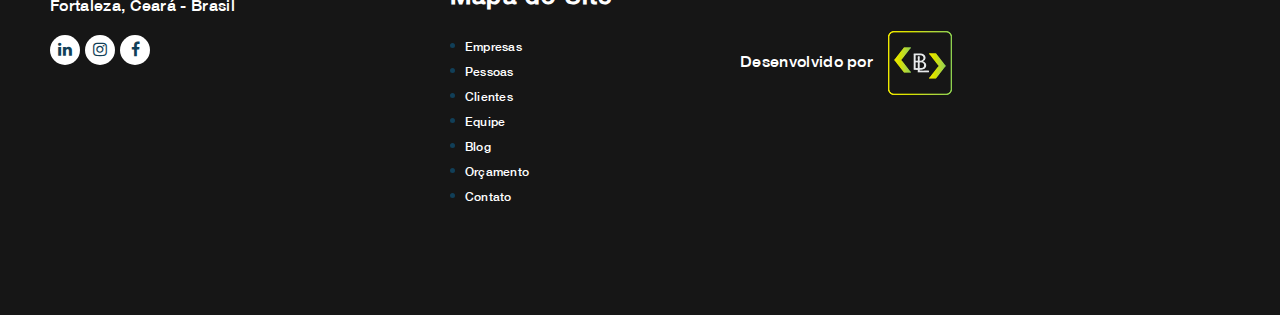
==== commit 6fabfbc5: "corrige menu e marca página" ====
--- a/index.html
+++ b/index.html
@@ -19,7 +19,7 @@
     <span class="mobile-btn"></span>
        <nav class="menu-nav mobile-menu grid-12">
          <ul>
-           <li><a class="nav-logo" href="#intro"><img class="logo-menu" src="img/logo.png" alt="Logo IEMAX"></a></li>
+           <li class="logo"><a class="nav-logo" href="#intro"><img class="logo-menu" src="img/logo.png" alt="Logo IEMAX"></a></li>
            <li><a class="nav" href="#empresa">Empresas</a></li>
            <li><a class="nav" href="#pessoas">Pessoas</a></li>
            <li><a class="nav" href="#clientes">Clientes</a></li>
@@ -175,8 +175,8 @@
   <footer class="footer">
     <div class="container">
       <div class="primeira-coluna grid-4">
-        <a class="botao" href="#">Entre em Contato</a>
-        <a class="botao" href="#">Solicite Orçamento</a>
+        <a class="botao" target="_blank" href="http://iemax.institutoiemax.com.br/entre-em-contato">Entre em Contato</a>
+        <a class="botao" target="_blank" href="http://iemax.institutoiemax.com.br/entre-em-contato">Solicite Orçamento</a>
         <p class="numero">(85) 1234 5678</p>
         <p>contato@iemax.com.br</p>
         <p>Novo endereço, 123</p>
--- a/css/style.css
+++ b/css/style.css
@@ -66,14 +66,18 @@
   display: inline-block;
   margin: 0;
 }
+
+
 .menu-nav .nav-logo .logo-menu {
-  width: 43.333px;
-  height: 56px;
+  width: 32.5px;
+  height: 34.75px;
 }
 
 .menu-nav .contato {
   margin-left: 30px;
   margin-right: 10px;
+  position: relative;
+  top: -5px;
 }
 .menu-nav .nav {
   display: block;
@@ -87,11 +91,17 @@
   letter-spacing: 0.06em;
   transition: all .3s ease;
   margin-right: 10px;
+  position: relative;
+  top: -8px;
 }
 .menu-nav .nav:hover {
 
   border-radius: 50px;
   background: #113f58;
+}
+.redes {
+  top: -10px;
+  position: relative;
 }
 
 .redes li {
@@ -106,6 +116,9 @@
 	height: 25px;
 	text-align: center;
 	text-rendering: auto;
+}
+.redes {
+  margin-top: -10px;
 }
 .redes .icon {
   text-decoration: none;
@@ -119,6 +132,7 @@
 	background: #fff;
 	text-rendering: auto;
     transition: all .3s ease;
+  
 }
 .redes .icon:hover {
   color: #fff;
@@ -216,6 +230,9 @@
   .menu-nav .nav-logo .logo-menu {
     text-align: center;
     margin: 0 auto;
+  }
+  .menu-nav .logo {
+    margin-bottom: 10px;
   }
 	
 }
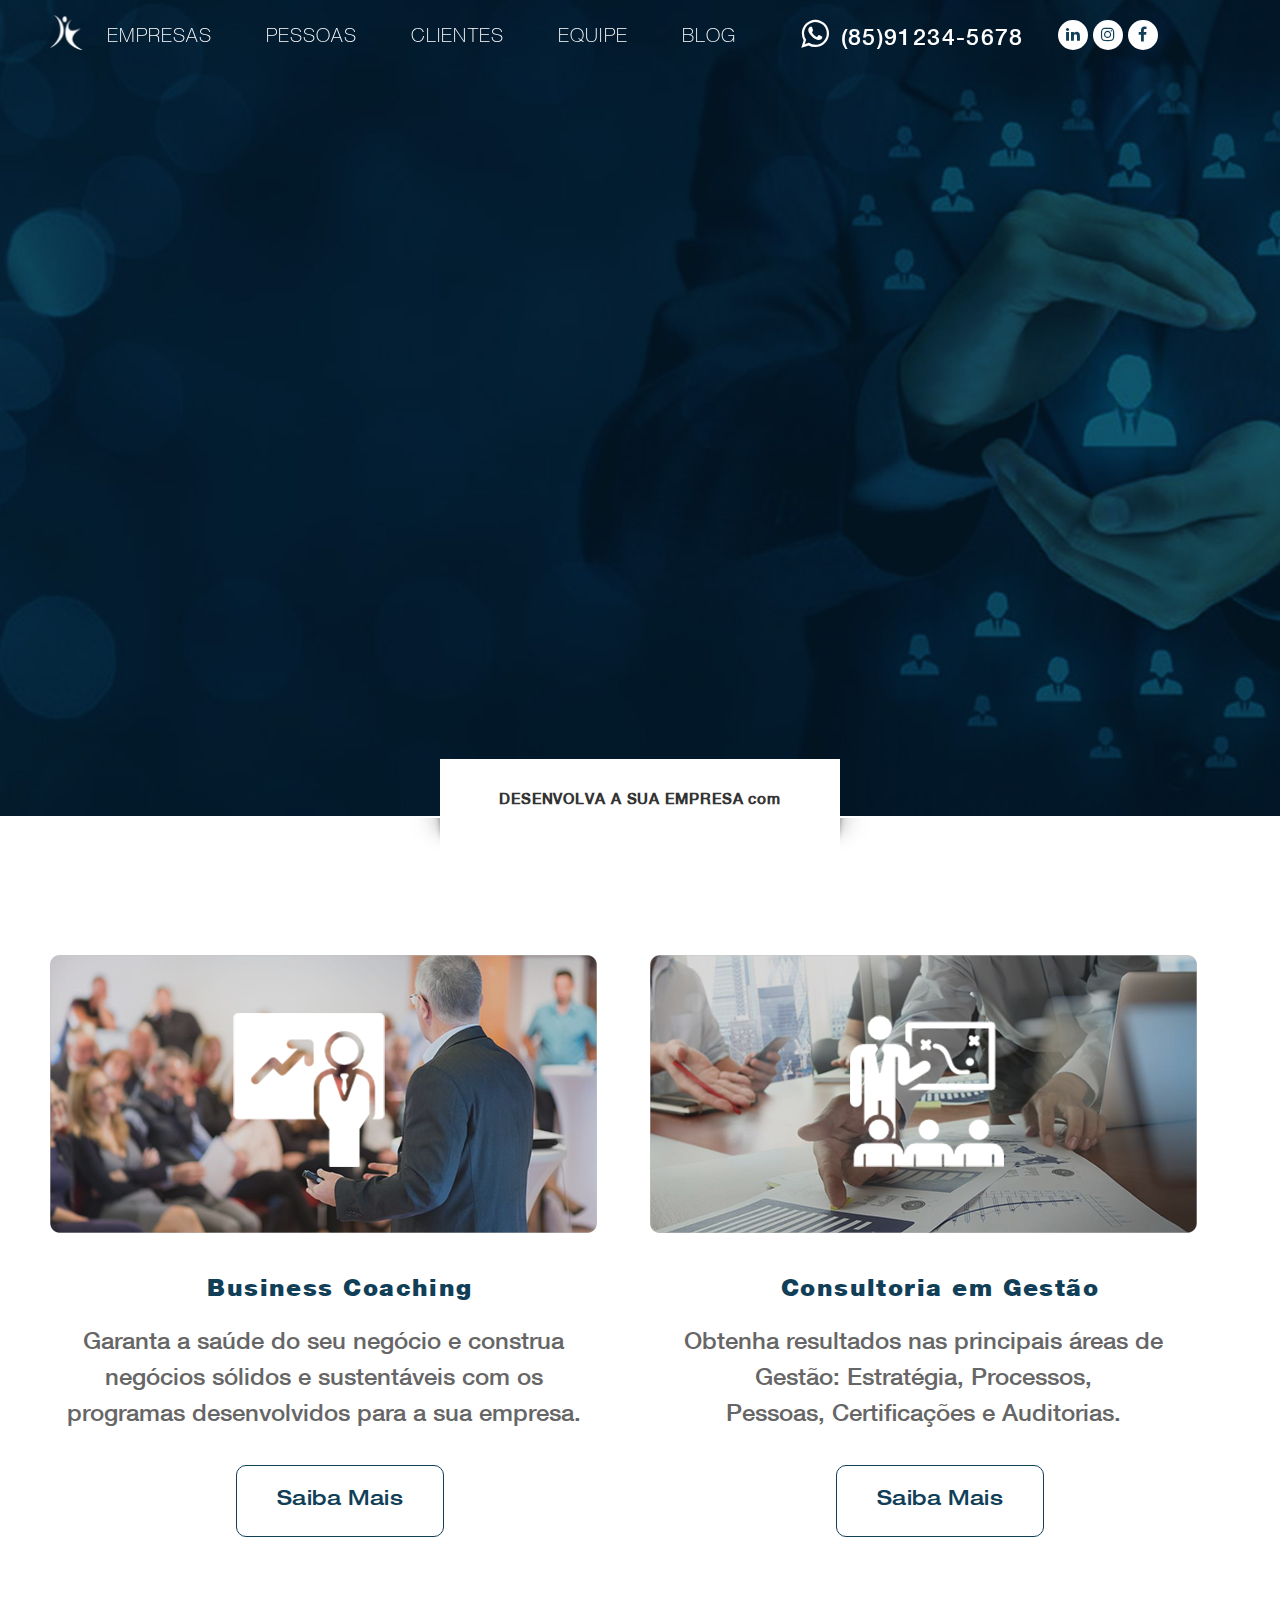
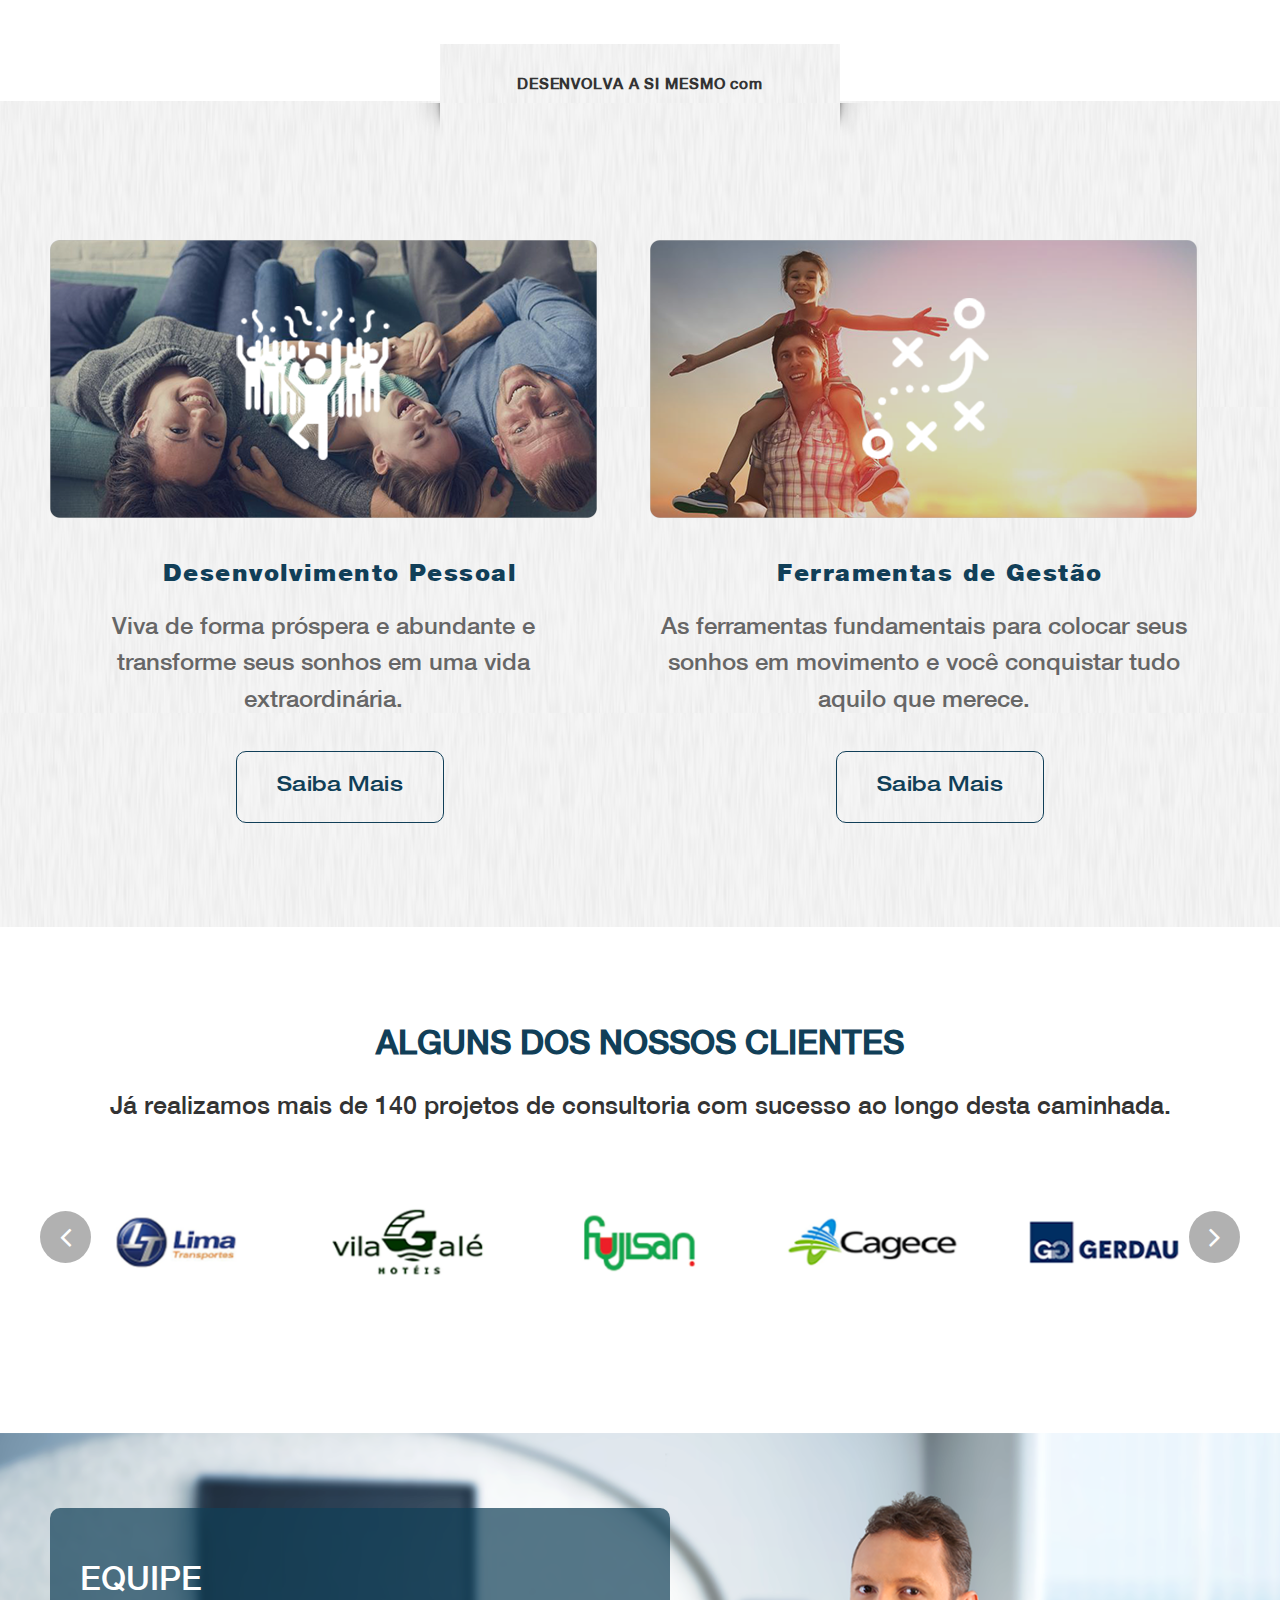
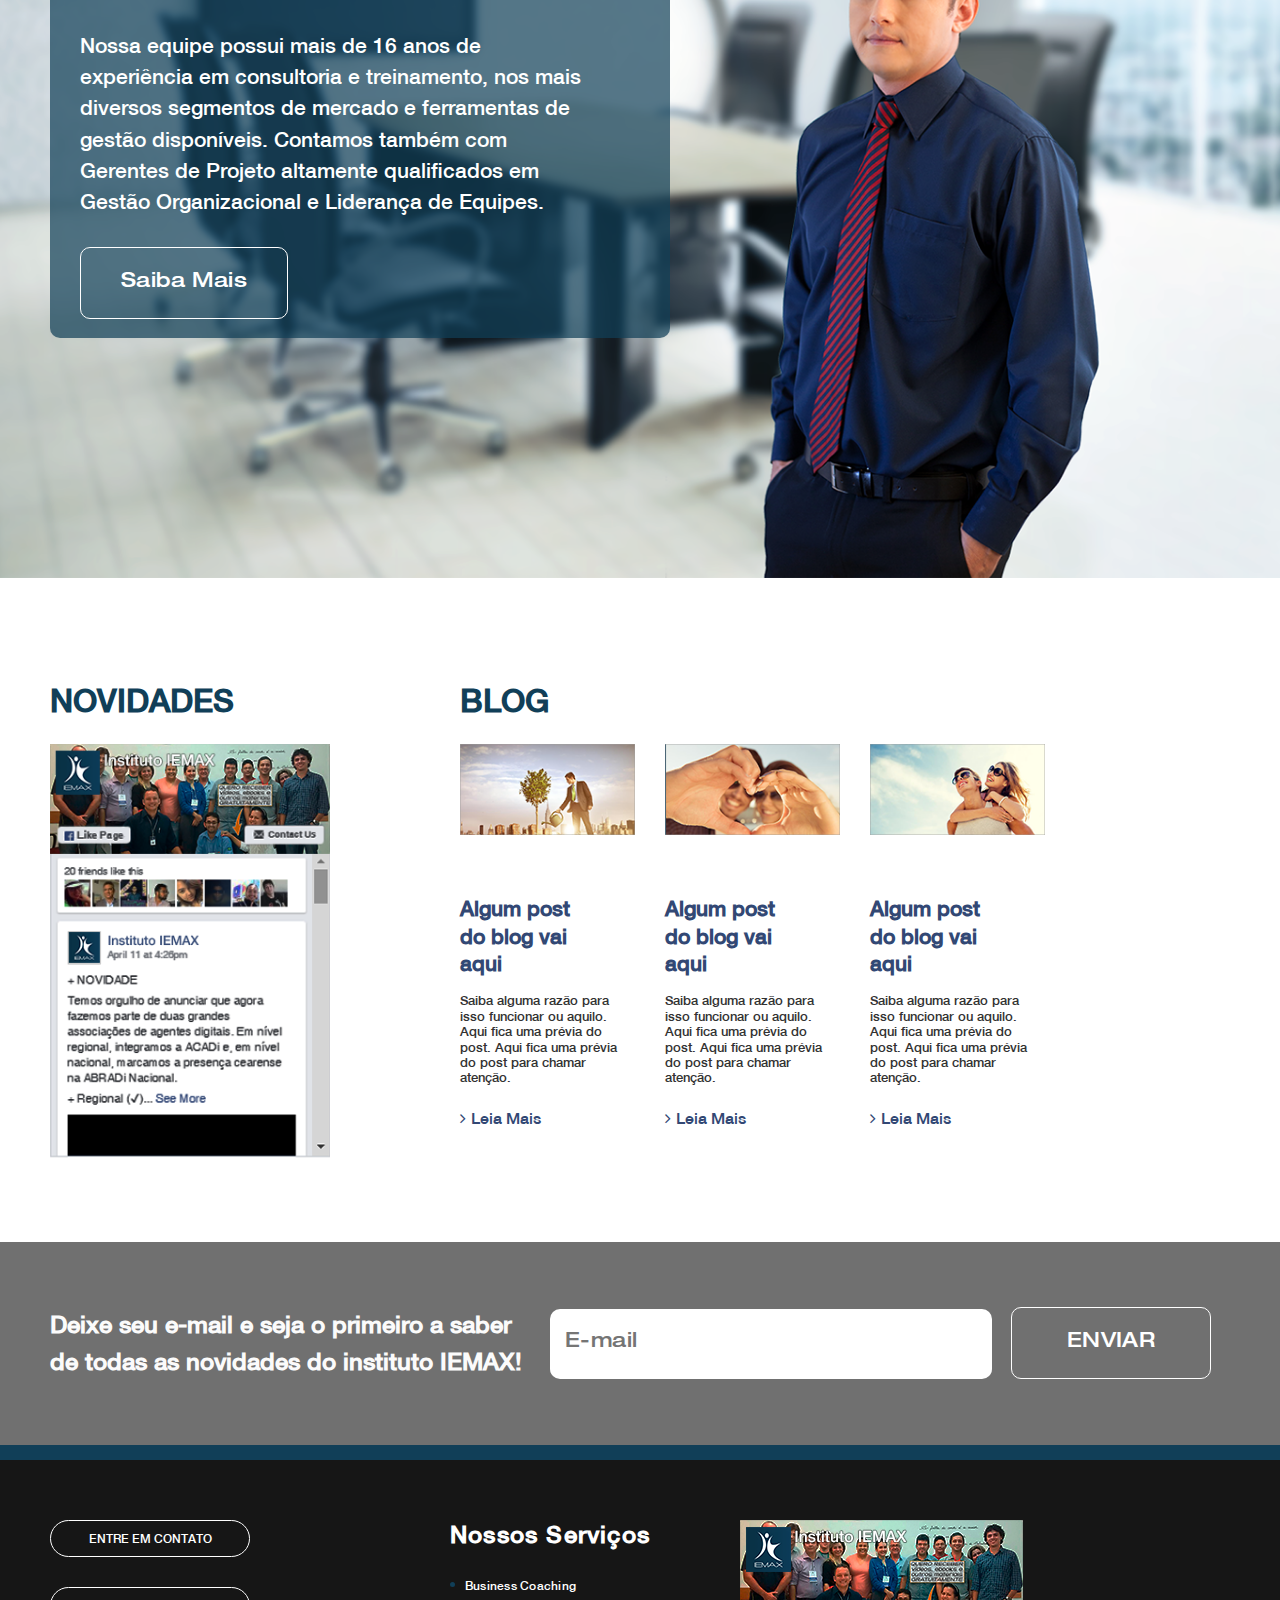
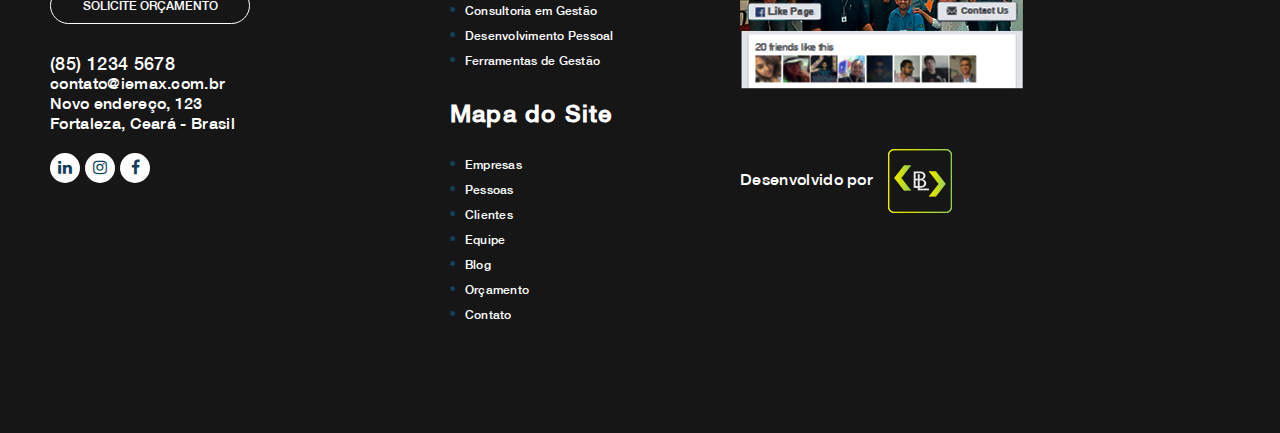
==== commit 26274426: "itens internas" ====
--- a/index.html
+++ b/index.html
@@ -19,7 +19,7 @@
     <span class="mobile-btn"></span>
        <nav class="menu-nav mobile-menu grid-12">
          <ul>
-           <li class="logo"><a class="nav-logo" href="#intro"><img class="logo-menu" src="img/logo.png" alt="Logo IEMAX"></a></li>
+           <li class="logo"><a class="nav-logo" href="#intro"><img class="logo-menu" src="img/logo_2.png" alt="Logo IEMAX"></a></li>
            <li><a class="nav" href="#empresa">Empresas</a></li>
            <li><a class="nav" href="#pessoas">Pessoas</a></li>
            <li><a class="nav" href="#clientes">Clientes</a></li>
--- a/css/style.css
+++ b/css/style.css
@@ -335,9 +335,10 @@
 .empresa h1 {
   text-align: center;
   display: block;
-  position: absolute;
-  left: 35%;
-  top: -56px;
+  position: relative;
+  /*left: 35%;*/
+  top: -137px !important;
+  margin: 0 auto;
   background-color: #fff;
   z-index: 99;
   width: 400px;
@@ -421,10 +422,10 @@
     font-size: 0.8em;
     width: 19em;
     height: 2.5em;
-    top: -31px;
+    top: -112px !important;
     line-height: 2.5em;
     margin-bottom: -2.5em;
-    margin-left: -5em;
+    /*margin-left: -5em;*/
     padding-top: 0.5em;
   }
 
@@ -439,11 +440,6 @@
   }
 }
 
-@media only screen and (max-width: 350px) {
-  .empresa h1 {
-    left: 30%;
-  }
-}
 /* Pessoas */
 .pessoas {
   padding: 80px 0;
@@ -452,11 +448,12 @@
   margin-top: 60px;
 }
 .pessoas h1 {
-  text-align: center;
+ text-align: center;
   display: block;
-  position: absolute;
-  left: 35%;
-  top: -56px;
+  position: relative;
+  /*left: 35%;*/
+  top: -137px !important;
+  margin: 0 auto;
   background-color: #fff;
   z-index: 99;
   width: 400px;
@@ -534,13 +531,13 @@
 }
 @media only screen and (max-width: 767px) {
   .pessoas h1 {
-    font-size: 0.9em;
-    width: 18em;
+    font-size: 0.8em;
+    width: 19em;
     height: 2.5em;
-    top: -35px;
+    top: -112px !important;
     line-height: 2.5em;
     margin-bottom: -2.5em;
-    margin-left: -5em;
+    /*margin-left: -5em;*/
     padding-top: 0.5em;
   }
 
@@ -560,11 +557,6 @@
  
 }
 
-@media only screen and (max-width: 350px) {
-  .pessoas h1 {
-    left: 30%;
-  }
-}
 
 /* Clientes */
 .clientes {
